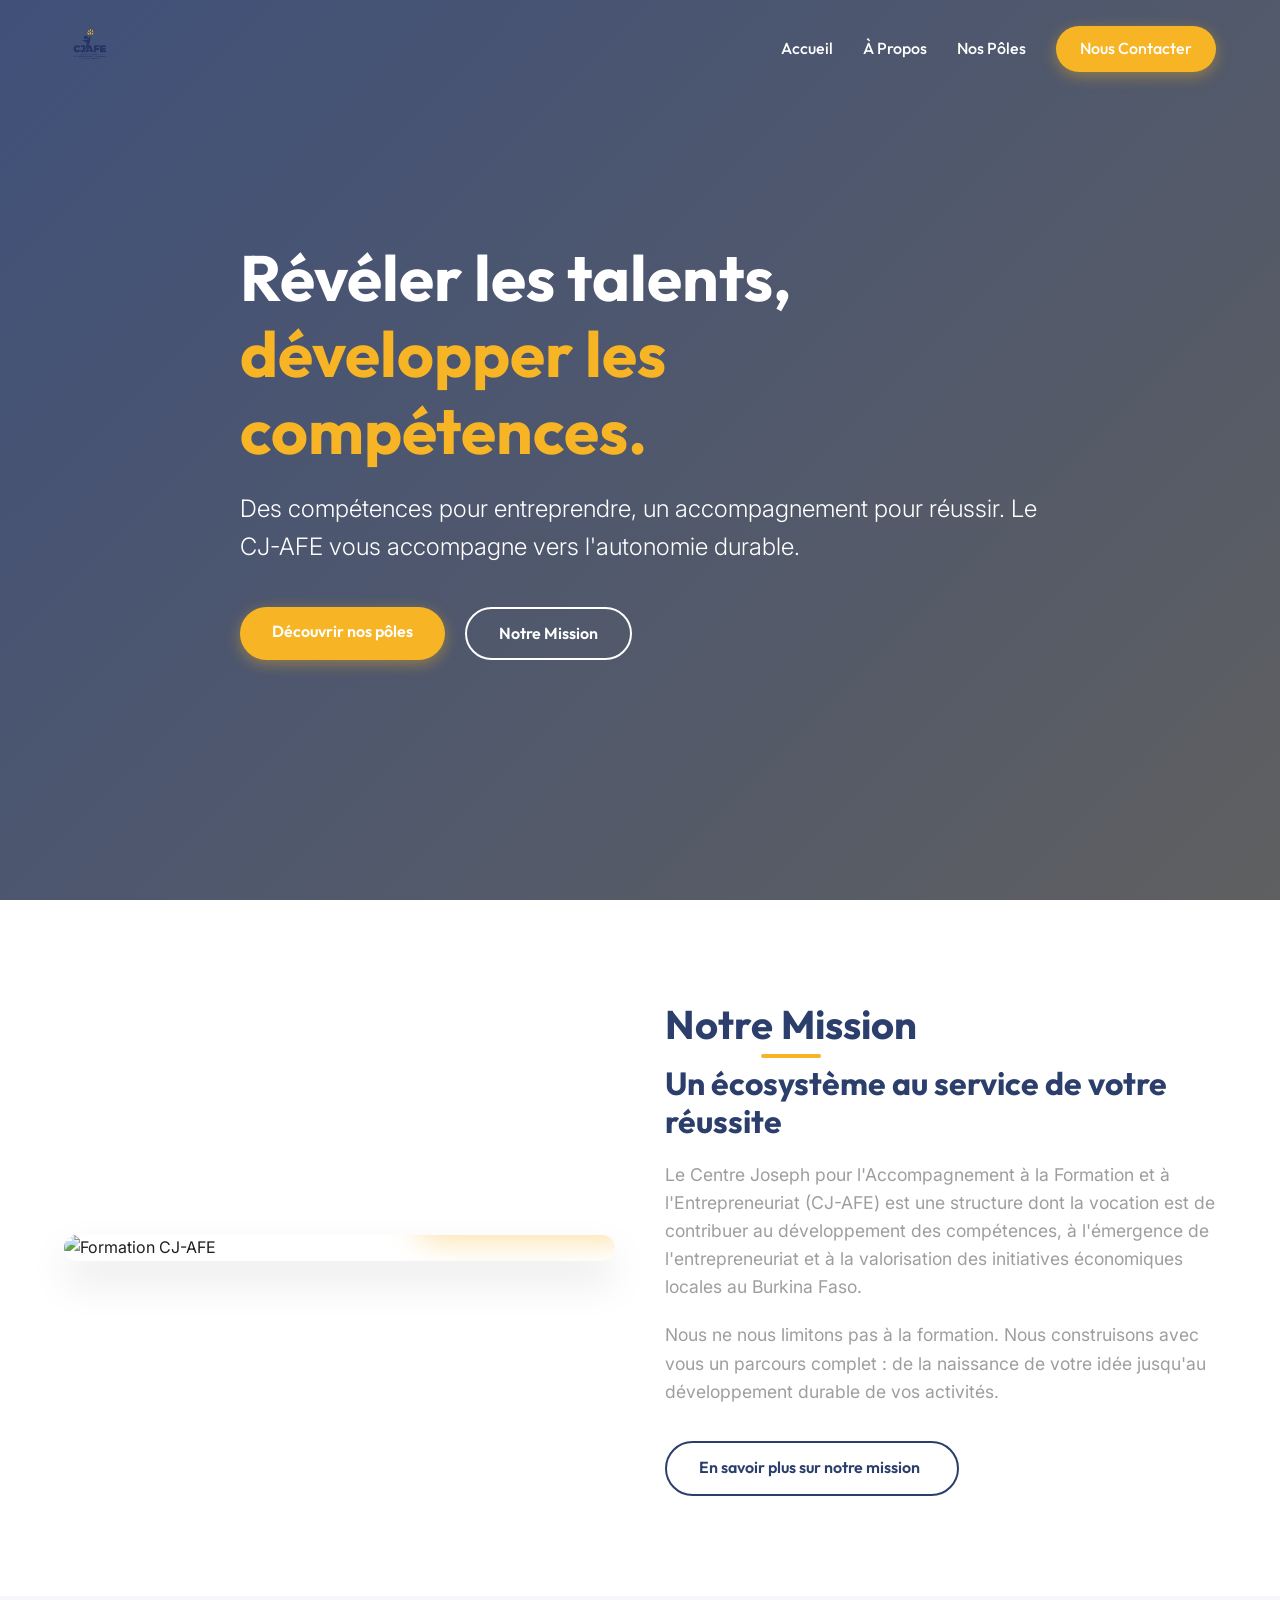
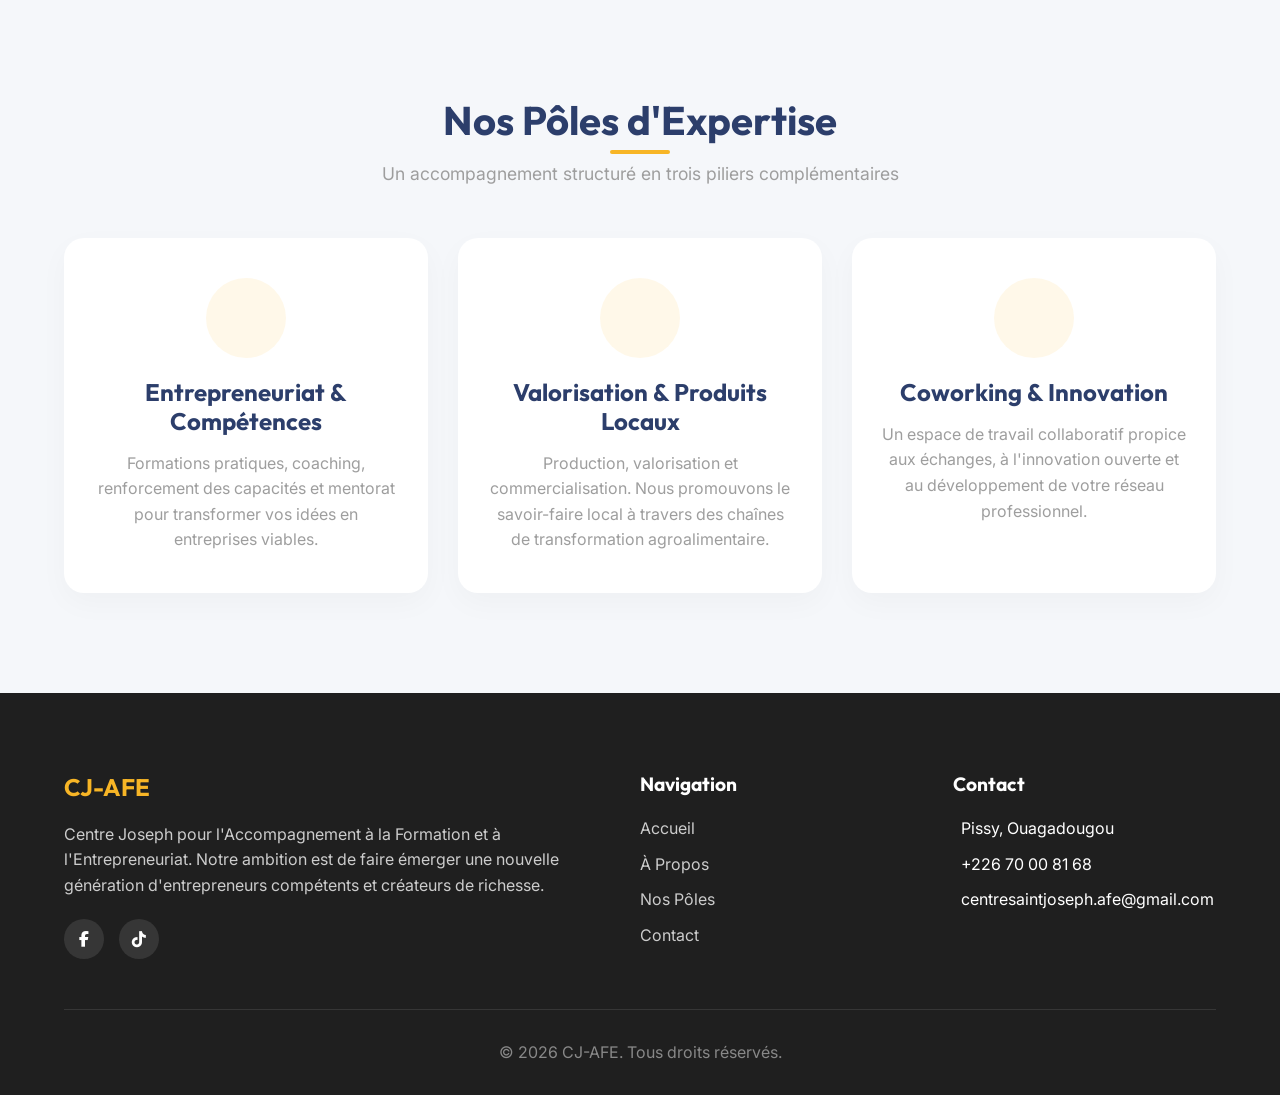
==== index.html @ 6108b43e "Initial commit: CJ-AFE website" ====
<!DOCTYPE html>
<html lang="fr">
<head>
    <meta charset="UTF-8">
    <meta name="viewport" content="width=device-width, initial-scale=1.0">
    <title>CJ-AFE | Des compétences pour entreprendre</title>
    
    <!-- SEO Meta Tags -->
    <meta name="description" content="Centre Joseph pour l'Accompagnement à la Formation et à l'Entrepreneuriat. Révéler les talents, développer les compétences et accompagner vers l'autonomie durable au Burkina Faso.">
    
    <!-- Google Fonts -->
    <link rel="preconnect" href="https://fonts.googleapis.com">
    <link rel="preconnect" href="https://fonts.gstatic.com" crossorigin>
    <link href="https://fonts.googleapis.com/css2?family=Inter:wght@300;400;500;600&family=Outfit:wght@400;600;700;800&display=swap" rel="stylesheet">
    
    <!-- Icons (Lucide & FontAwesome) -->
    <script src="https://unpkg.com/lucide@latest"></script>
    <link rel="stylesheet" href="https://cdnjs.cloudflare.com/ajax/libs/font-awesome/6.4.0/css/all.min.css">
    
    <!-- Custom CSS -->
    <link rel="stylesheet" href="styles.css">
</head>
<body>

    <!-- Navigation -->
    <nav class="navbar" id="navbar">
        <a href="#" class="logo-link">
            <img src="assets/img/Logo.png" alt="CJ-AFE Logo" class="logo">
        </a>
        <div class="nav-links">
            <a href="index.html">Accueil</a>
            <a href="a-propos.html">À Propos</a>
            <a href="index.html#poles">Nos Pôles</a>
            <a href="contact.html" class="btn btn-primary" style="color: white; padding: 10px 24px; border-radius: 50px;">Nous Contacter</a>
        </div>
    </nav>

    <!-- Hero Section -->
    <!-- Utilisation de la photo 6.png du dossier Photos pour le fond -->
    <section id="accueil" class="hero" style="background-image: url('assets/img/6.png');">
        <div class="container">
            <div class="hero-content">
                <h1 class="hero-title">Révéler les talents,<br> <span>développer les compétences.</span></h1>
                <p class="hero-subtitle">Des compétences pour entreprendre, un accompagnement pour réussir. Le CJ-AFE vous accompagne vers l'autonomie durable.</p>
                <div class="hero-actions">
                    <a href="index.html#poles" class="btn btn-primary">Découvrir nos pôles</a>
                    <a href="a-propos.html" class="btn btn-outline">Notre Mission</a>
                </div>
            </div>
        </div>
    </section>

    <!-- About Section -->
    <section id="a-propos" class="about">
        <div class="container">
            <div class="about-grid">
                <div class="about-image reveal">
                    <img src="assets/img/10.png" alt="Formation CJ-AFE">
                    <div class="about-badge">
                        Formation & Impact
                    </div>
                </div>
                <div class="about-content reveal">
                    <h2 class="section-title">Notre Mission</h2>
                    <h3>Un écosystème au service de votre réussite</h3>
                    <p>Le Centre Joseph pour l'Accompagnement à la Formation et à l'Entrepreneuriat (CJ-AFE) est une structure dont la vocation est de contribuer au développement des compétences, à l'émergence de l'entrepreneuriat et à la valorisation des initiatives économiques locales au Burkina Faso.</p>
                    <p>Nous ne nous limitons pas à la formation. Nous construisons avec vous un parcours complet : de la naissance de votre idée jusqu'au développement durable de vos activités.</p>
                    <a href="a-propos.html" class="btn btn-outline" style="color: var(--color-primary); border-color: var(--color-primary); margin-top: 15px;">En savoir plus sur notre mission <i data-lucide="arrow-right" style="width: 18px; vertical-align: middle; margin-left: 5px;"></i></a>
                </div>
            </div>
        </div>
    </section>

    <!-- Poles Section -->
    <section id="poles" class="poles">
        <div class="container">
            <div class="text-center reveal">
                <h2 class="section-title">Nos Pôles d'Expertise</h2>
                <p class="section-subtitle">Un accompagnement structuré en trois piliers complémentaires</p>
            </div>
            
            <div class="poles-grid">
                <!-- Pôle 1 -->
                <a href="pole-entrepreneuriat.html" class="pole-card reveal" style="display: block;">
                    <div class="pole-icon">
                        <i data-lucide="graduation-cap"></i>
                    </div>
                    <h3 class="pole-title">Entrepreneuriat & Compétences</h3>
                    <p class="pole-desc">Formations pratiques, coaching, renforcement des capacités et mentorat pour transformer vos idées en entreprises viables.</p>
                </a>
                
                <!-- Pôle 2 -->
                <a href="pole-produits.html" class="pole-card reveal" style="display: block;">
                    <div class="pole-icon">
                        <i data-lucide="sprout"></i>
                    </div>
                    <h3 class="pole-title">Valorisation & Produits Locaux</h3>
                    <p class="pole-desc">Production, valorisation et commercialisation. Nous promouvons le savoir-faire local à travers des chaînes de transformation agroalimentaire.</p>
                </a>
                
                <!-- Pôle 3 -->
                <a href="pole-coworking.html" class="pole-card reveal" style="display: block;">
                    <div class="pole-icon">
                        <i data-lucide="users"></i>
                    </div>
                    <h3 class="pole-title">Coworking & Innovation</h3>
                    <p class="pole-desc">Un espace de travail collaboratif propice aux échanges, à l'innovation ouverte et au développement de votre réseau professionnel.</p>
                </a>
            </div>
        </div>
    </section>

    <!-- Footer -->
    <footer id="contact">
        <div class="container">
            <div class="footer-grid">
                <div class="footer-about reveal">
                    <h4>CJ-AFE</h4>
                    <p>Centre Joseph pour l'Accompagnement à la Formation et à l'Entrepreneuriat. Notre ambition est de faire émerger une nouvelle génération d'entrepreneurs compétents et créateurs de richesse.</p>
                    <div class="social-links">
                        <a href="https://web.facebook.com/profile.php?id=61575825964367" target="_blank" class="social-icon" title="Facebook"><i class="fab fa-facebook-f"></i></a>
                        <a href="https://www.tiktok.com/@centre.joseph.afe" target="_blank" class="social-icon" title="TikTok"><i class="fab fa-tiktok"></i></a>
                    </div>
                </div>
                
                <div class="footer-links reveal">
                    <h4>Navigation</h4>
                    <ul>
                        <li><a href="index.html">Accueil</a></li>
                        <li><a href="a-propos.html">À Propos</a></li>
                        <li><a href="index.html#poles">Nos Pôles</a></li>
                        <li><a href="contact.html">Contact</a></li>
                    </ul>
                </div>
                
                <div class="footer-links reveal">
                    <h4>Contact</h4>
                    <ul>
                        <li><i data-lucide="map-pin" style="width: 16px; margin-right: 8px;"></i> Pissy, Ouagadougou</li>
                        <li><i data-lucide="phone" style="width: 16px; margin-right: 8px;"></i> +226 70 00 81 68</li>
                        <li><i data-lucide="mail" style="width: 16px; margin-right: 8px;"></i> centresaintjoseph.afe@gmail.com</li>
                    </ul>
                </div>
            </div>
            
            <div class="footer-bottom">
                <p>&copy; 2026 CJ-AFE. Tous droits réservés.</p>
            </div>
        </div>
    </footer>

    <!-- Custom JS -->
    <script src="script.js"></script>
    <!-- Initialize Lucide Icons -->
    <script>
        lucide.createIcons();
    </script>
</body>
</html>
---- styles.css ----
:root {
  /* Colors */
  --color-primary: #2C3E6B;
  --color-primary-light: #3e5590;
  --color-primary-dark: #1e2a4a;
  --color-secondary: #F7B526;
  --color-secondary-light: #f9c555;
  --color-dark: #1F1F1F;
  --color-grey: #9E9E9E;
  --color-light: #f5f7fa;
  --color-white: #ffffff;
  
  /* Glassmorphism */
  --glass-bg: rgba(255, 255, 255, 0.1);
  --glass-border: rgba(255, 255, 255, 0.2);
  --glass-blur: blur(12px);
  
  /* Typography */
  --font-heading: 'Outfit', sans-serif;
  --font-body: 'Inter', sans-serif;
  
  /* Spacing */
  --section-padding: 100px 5%;
}

* {
  margin: 0;
  padding: 0;
  box-sizing: border-box;
}

html {
  scroll-behavior: smooth;
}

body {
  font-family: var(--font-body);
  color: var(--color-dark);
  background-color: var(--color-light);
  line-height: 1.6;
  overflow-x: hidden;
}

h1, h2, h3, h4, h5, h6 {
  font-family: var(--font-heading);
  font-weight: 700;
  line-height: 1.2;
}

a {
  text-decoration: none;
  color: inherit;
  transition: all 0.3s ease;
}

/* Utilities */
.container {
  max-width: 1200px;
  margin: 0 auto;
}

.text-center { text-align: center; }

.section-title {
  font-size: 2.5rem;
  color: var(--color-primary);
  margin-bottom: 1rem;
  position: relative;
  display: inline-block;
}

.section-title::after {
  content: '';
  position: absolute;
  width: 60px;
  height: 4px;
  background-color: var(--color-secondary);
  bottom: -10px;
  left: 50%;
  transform: translateX(-50%);
  border-radius: 2px;
}

.section-subtitle {
  color: var(--color-grey);
  font-size: 1.1rem;
  margin-bottom: 3rem;
}

/* Buttons */
.btn {
  display: inline-block;
  padding: 12px 32px;
  border-radius: 50px;
  font-family: var(--font-heading);
  font-weight: 600;
  font-size: 1rem;
  cursor: pointer;
  transition: all 0.3s ease;
  border: none;
  outline: none;
}

.btn-primary {
  background-color: var(--color-secondary);
  color: var(--color-white);
  box-shadow: 0 4px 15px rgba(247, 181, 38, 0.4);
}

.btn-primary:hover {
  background-color: var(--color-secondary-light);
  transform: translateY(-2px);
  box-shadow: 0 6px 20px rgba(247, 181, 38, 0.6);
}

.btn-outline {
  background-color: transparent;
  border: 2px solid var(--color-white);
  color: var(--color-white);
}

.btn-outline:hover {
  background-color: var(--color-white);
  color: var(--color-primary);
}

/* Navigation */
.navbar {
  position: fixed;
  top: 0;
  left: 0;
  width: 100%;
  padding: 20px 5%;
  display: flex;
  justify-content: space-between;
  align-items: center;
  z-index: 1000;
  transition: all 0.3s ease;
}

.navbar.scrolled {
  background: rgba(255, 255, 255, 0.95);
  backdrop-filter: var(--glass-blur);
  padding: 15px 5%;
  box-shadow: 0 4px 20px rgba(0, 0, 0, 0.05);
}

.navbar.scrolled .nav-links a {
  color: var(--color-primary);
}

.navbar.scrolled .logo {
  filter: brightness(0.2) sepia(1) hue-rotate(180deg) saturate(5); /* Approximate color to primary */
}

.logo {
  height: 50px;
  transition: all 0.3s ease;
}

.nav-links {
  display: flex;
  gap: 30px;
  align-items: center;
}

.nav-links a {
  font-family: var(--font-heading);
  font-weight: 500;
  color: var(--color-white);
  position: relative;
}

.nav-links a::after {
  content: '';
  position: absolute;
  width: 0;
  height: 2px;
  background-color: var(--color-secondary);
  bottom: -5px;
  left: 0;
  transition: width 0.3s ease;
}

.nav-links a:hover::after {
  width: 100%;
}

/* Hero Section */
.hero {
  height: 100vh;
  min-height: 600px;
  display: flex;
  align-items: center;
  position: relative;
  padding: 0 5%;
  background-size: cover;
  background-position: center;
  background-attachment: fixed;
}

/* We will set the background image via inline style or JS */
.hero::before {
  content: '';
  position: absolute;
  top: 0;
  left: 0;
  width: 100%;
  height: 100%;
  background: linear-gradient(135deg, rgba(44, 62, 107, 0.9) 0%, rgba(31, 31, 31, 0.7) 100%);
  z-index: 1;
}

.hero-content {
  position: relative;
  z-index: 2;
  color: var(--color-white);
  max-width: 800px;
}

.hero-title {
  font-size: 4rem;
  margin-bottom: 20px;
  animation: fadeUp 1s ease forwards;
  opacity: 0;
  transform: translateY(30px);
}

.hero-title span {
  color: var(--color-secondary);
}

.hero-subtitle {
  font-size: 1.5rem;
  margin-bottom: 40px;
  font-weight: 300;
  opacity: 0;
  animation: fadeUp 1s ease 0.3s forwards;
  transform: translateY(30px);
}

.hero-actions {
  opacity: 0;
  animation: fadeUp 1s ease 0.6s forwards;
  transform: translateY(30px);
  display: flex;
  gap: 20px;
}

/* About Section */
.about {
  padding: var(--section-padding);
  background-color: var(--color-white);
}

.about-grid {
  display: grid;
  grid-template-columns: 1fr 1fr;
  gap: 50px;
  align-items: center;
}

.about-content h3 {
  font-size: 2rem;
  color: var(--color-primary);
  margin-bottom: 20px;
}

.about-content p {
  color: var(--color-grey);
  margin-bottom: 20px;
  font-size: 1.1rem;
}

.about-image {
  position: relative;
  border-radius: 20px;
  overflow: hidden;
  box-shadow: 0 20px 40px rgba(0,0,0,0.1);
}

.about-image img {
  width: 100%;
  height: auto;
  display: block;
  transition: transform 0.5s ease;
}

.about-image:hover img {
  transform: scale(1.05);
}

.about-badge {
  position: absolute;
  bottom: 30px;
  right: -20px;
  background: var(--color-secondary);
  color: var(--color-white);
  padding: 20px;
  border-radius: 15px;
  font-family: var(--font-heading);
  font-weight: bold;
  font-size: 1.2rem;
  box-shadow: 0 10px 30px rgba(247, 181, 38, 0.4);
}

/* Poles Section */
.poles {
  padding: var(--section-padding);
  background-color: var(--color-light);
}

.poles-grid {
  display: grid;
  grid-template-columns: repeat(auto-fit, minmax(300px, 1fr));
  gap: 30px;
  margin-top: 50px;
}

.pole-card {
  background: var(--color-white);
  border-radius: 20px;
  padding: 40px 30px;
  text-align: center;
  transition: all 0.4s ease;
  position: relative;
  overflow: hidden;
  z-index: 1;
  box-shadow: 0 10px 30px rgba(0,0,0,0.03);
}

.pole-card::before {
  content: '';
  position: absolute;
  top: 0;
  left: 0;
  width: 100%;
  height: 100%;
  background: linear-gradient(135deg, var(--color-primary), var(--color-primary-dark));
  z-index: -1;
  opacity: 0;
  transition: opacity 0.4s ease;
}

.pole-card:hover {
  transform: translateY(-10px);
  box-shadow: 0 20px 40px rgba(44, 62, 107, 0.2);
}

.pole-card:hover::before {
  opacity: 1;
}

.pole-card:hover .pole-title,
.pole-card:hover .pole-desc {
  color: var(--color-white);
}

.pole-icon {
  width: 80px;
  height: 80px;
  background: rgba(247, 181, 38, 0.1);
  color: var(--color-secondary);
  border-radius: 50%;
  display: flex;
  align-items: center;
  justify-content: center;
  font-size: 2rem;
  margin: 0 auto 20px;
  transition: all 0.4s ease;
}

.pole-card:hover .pole-icon {
  background: var(--color-secondary);
  color: var(--color-white);
  transform: scale(1.1);
}

.pole-title {
  font-size: 1.5rem;
  color: var(--color-primary);
  margin-bottom: 15px;
  transition: color 0.4s ease;
}

.pole-desc {
  color: var(--color-grey);
  transition: color 0.4s ease;
}

/* Footer */
footer {
  background-color: var(--color-dark);
  color: var(--color-white);
  padding: 80px 5% 30px;
}

.footer-grid {
  display: grid;
  grid-template-columns: 2fr 1fr 1fr;
  gap: 50px;
  margin-bottom: 50px;
}

.footer-about h4 {
  font-family: var(--font-heading);
  font-size: 1.5rem;
  color: var(--color-secondary);
  margin-bottom: 20px;
}

.footer-about p {
  color: #ccc;
  margin-bottom: 20px;
}

.social-links {
  display: flex;
  gap: 15px;
}

.social-icon {
  width: 40px;
  height: 40px;
  border-radius: 50%;
  background: rgba(255,255,255,0.1);
  display: flex;
  align-items: center;
  justify-content: center;
  transition: all 0.3s ease;
}

.social-icon:hover {
  background: var(--color-secondary);
  transform: translateY(-3px);
}

.footer-links h4 {
  font-family: var(--font-heading);
  font-size: 1.2rem;
  margin-bottom: 20px;
}

.footer-links ul {
  list-style: none;
}

.footer-links li {
  margin-bottom: 10px;
}

.footer-links a {
  color: #ccc;
  transition: color 0.3s ease;
}

.footer-links a:hover {
  color: var(--color-secondary);
  padding-left: 5px;
}

.footer-bottom {
  text-align: center;
  padding-top: 30px;
  border-top: 1px solid rgba(255,255,255,0.1);
  color: #888;
}

/* Animations */
@keyframes fadeUp {
  to {
    opacity: 1;
    transform: translateY(0);
  }
}

.reveal {
  opacity: 0;
  transform: translateY(40px);
  transition: all 0.8s ease;
}

.reveal.active {
  opacity: 1;
  transform: translateY(0);
}

/* Page Headers (Inner Pages) */
.page-header {
  padding: 150px 5% 80px;
  background-color: var(--color-primary);
  color: var(--color-white);
  text-align: center;
  position: relative;
  overflow: hidden;
}

.page-header::before {
  content: '';
  position: absolute;
  top: 0; left: 0; width: 100%; height: 100%;
  background: linear-gradient(135deg, rgba(44, 62, 107, 0.95), rgba(31, 31, 31, 0.9));
  z-index: 1;
}

.page-header > * {
  position: relative;
  z-index: 2;
}

.page-title {
  font-size: 3.5rem;
  margin-bottom: 20px;
  animation: fadeUp 0.8s ease forwards;
}

.page-subtitle {
  font-size: 1.2rem;
  color: rgba(255,255,255,0.8);
  max-width: 700px;
  margin: 0 auto;
  animation: fadeUp 0.8s ease 0.2s forwards;
  opacity: 0;
}

/* Inner Page Content Sections */
.content-section {
  padding: 80px 5%;
  background: var(--color-white);
}

.content-block {
  margin-bottom: 40px;
}

.content-block h3 {
  font-size: 1.8rem;
  color: var(--color-primary);
  margin-bottom: 15px;
}

.content-block p, .content-block ul {
  font-size: 1.1rem;
  color: var(--color-grey);
  margin-bottom: 20px;
}

.content-block ul {
  padding-left: 20px;
}

.content-block li {
  margin-bottom: 10px;
}

/* Responsive */
@media (max-width: 992px) {
  .about-grid {
    grid-template-columns: 1fr;
  }
  .hero-title {
    font-size: 3rem;
  }
}

@media (max-width: 768px) {
  .nav-links {
    display: none; /* Mobile menu needed */
  }
  .hero-title {
    font-size: 2.5rem;
  }
  .footer-grid {
    grid-template-columns: 1fr;
  }
}
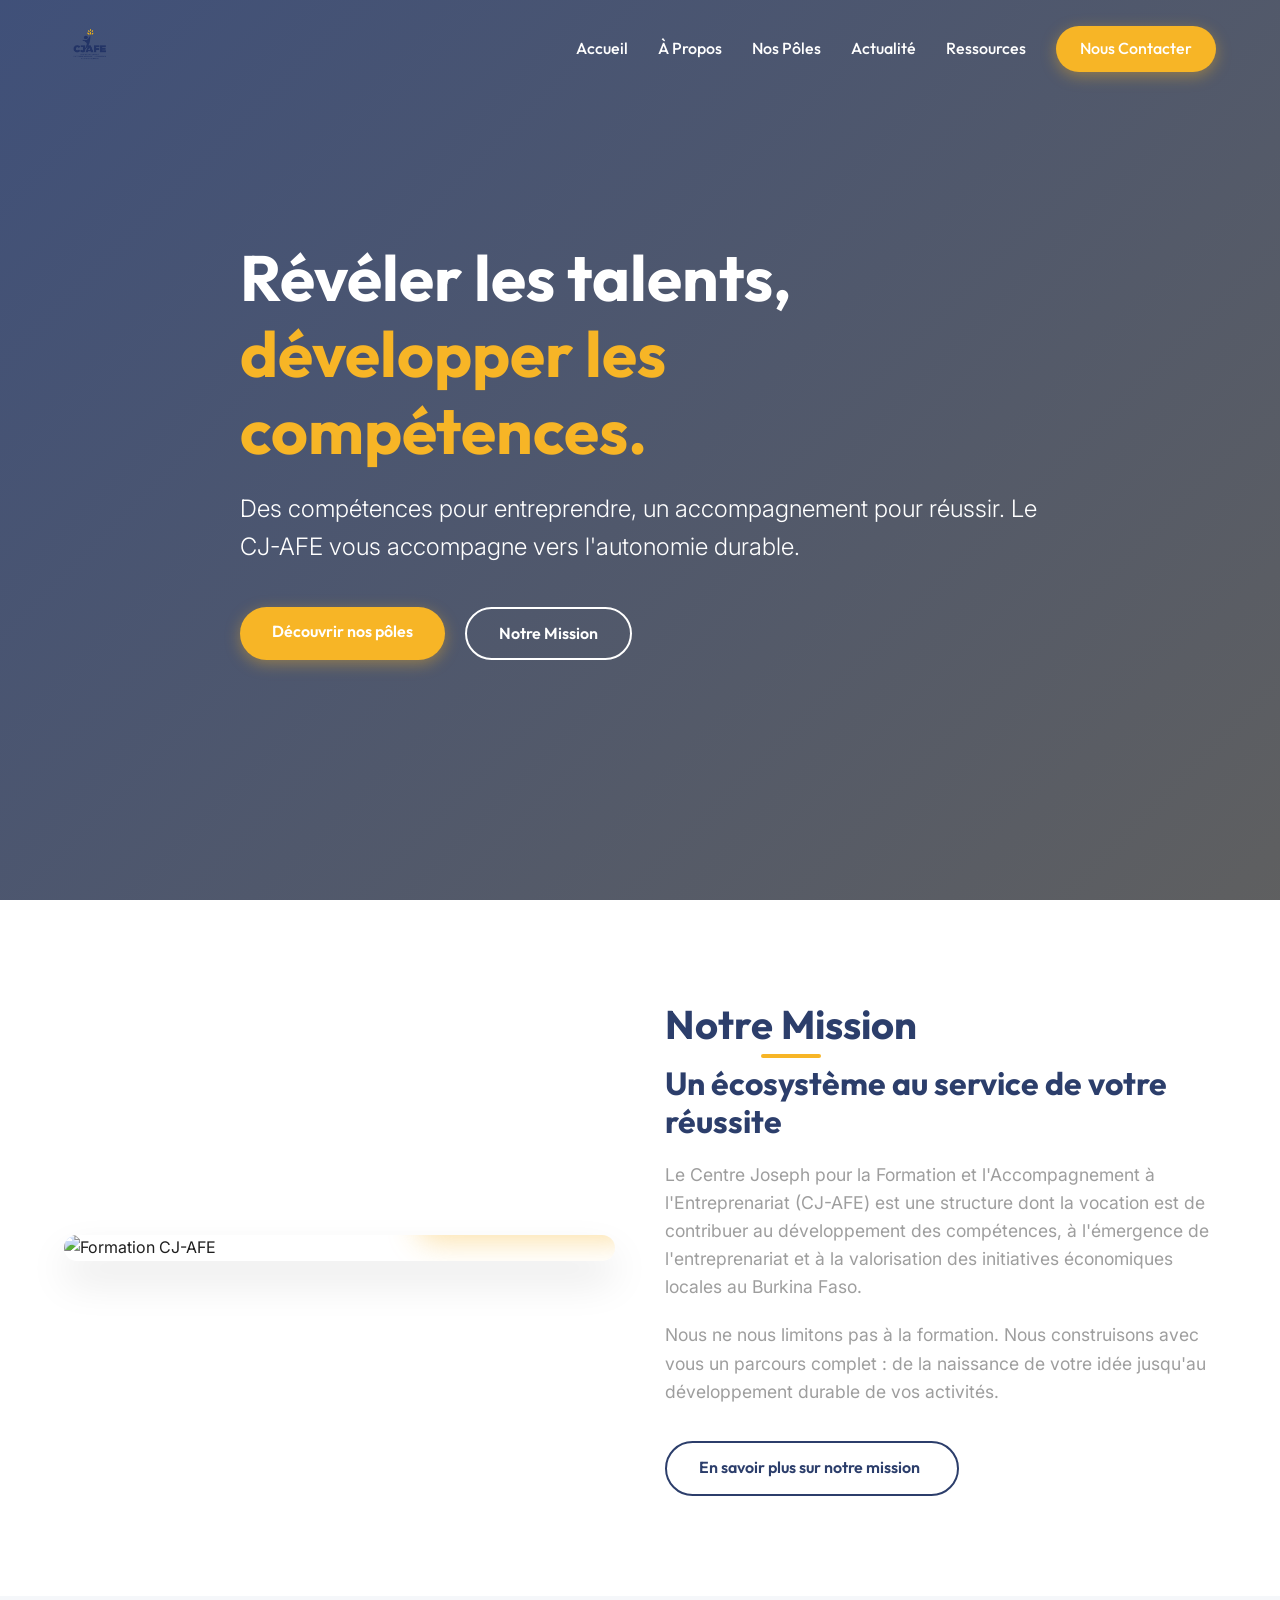
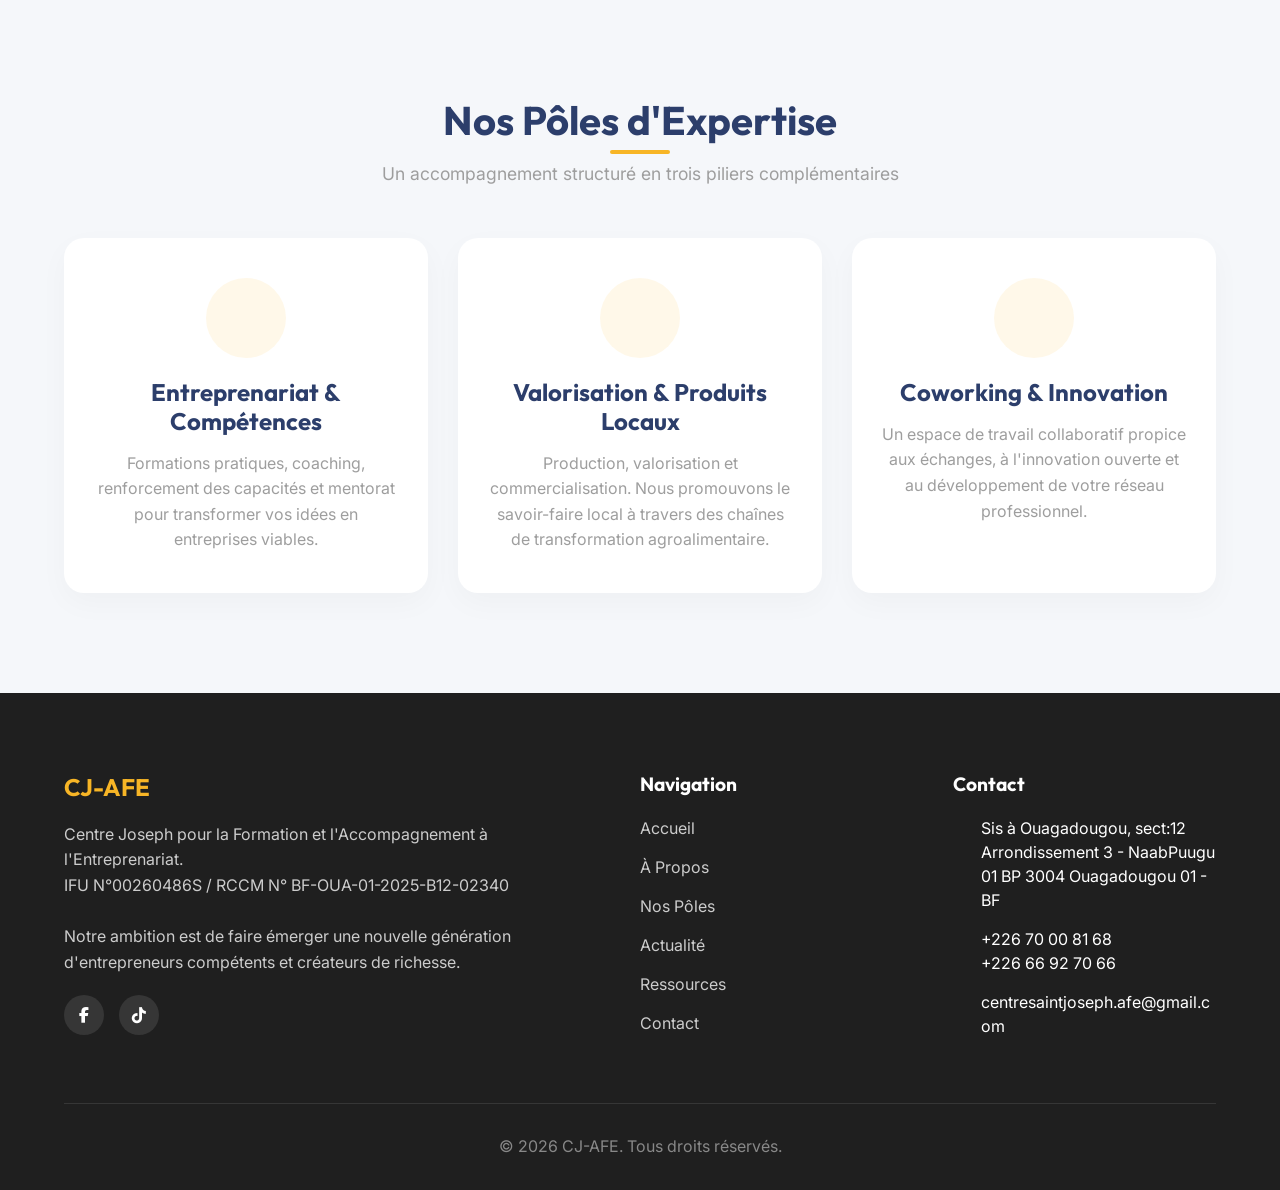
==== commit 3b4869f3: "Mise à jour orthographe, layout contact, nouvelles pages et footer" ====
--- a/index.html
+++ b/index.html
@@ -6,7 +6,7 @@
     <title>CJ-AFE | Des compétences pour entreprendre</title>
     
     <!-- SEO Meta Tags -->
-    <meta name="description" content="Centre Joseph pour l'Accompagnement à la Formation et à l'Entrepreneuriat. Révéler les talents, développer les compétences et accompagner vers l'autonomie durable au Burkina Faso.">
+    <meta name="description" content="Centre Joseph pour la Formation et l'Accompagnement à l'Entreprenariat. Révéler les talents, développer les compétences et accompagner vers l'autonomie durable au Burkina Faso.">
     
     <!-- Google Fonts -->
     <link rel="preconnect" href="https://fonts.googleapis.com">
@@ -18,7 +18,7 @@
     <link rel="stylesheet" href="https://cdnjs.cloudflare.com/ajax/libs/font-awesome/6.4.0/css/all.min.css">
     
     <!-- Custom CSS -->
-    <link rel="stylesheet" href="styles.css">
+    <link rel="stylesheet" href="styles.css?v=2">
 </head>
 <body>
 
@@ -27,10 +27,14 @@
         <a href="#" class="logo-link">
             <img src="assets/img/Logo.png" alt="CJ-AFE Logo" class="logo">
         </a>
+        <button class="mobile-menu-btn"><i data-lucide="menu"></i></button>
         <div class="nav-links">
             <a href="index.html">Accueil</a>
             <a href="a-propos.html">À Propos</a>
             <a href="index.html#poles">Nos Pôles</a>
+            
+            <a href="actualites.html">Actualité</a>
+            <a href="ressources.html">Ressources</a>
             <a href="contact.html" class="btn btn-primary" style="color: white; padding: 10px 24px; border-radius: 50px;">Nous Contacter</a>
         </div>
     </nav>
@@ -63,7 +67,7 @@
                 <div class="about-content reveal">
                     <h2 class="section-title">Notre Mission</h2>
                     <h3>Un écosystème au service de votre réussite</h3>
-                    <p>Le Centre Joseph pour l'Accompagnement à la Formation et à l'Entrepreneuriat (CJ-AFE) est une structure dont la vocation est de contribuer au développement des compétences, à l'émergence de l'entrepreneuriat et à la valorisation des initiatives économiques locales au Burkina Faso.</p>
+                    <p>Le Centre Joseph pour la Formation et l'Accompagnement à l'Entreprenariat (CJ-AFE) est une structure dont la vocation est de contribuer au développement des compétences, à l'émergence de l'entreprenariat et à la valorisation des initiatives économiques locales au Burkina Faso.</p>
                     <p>Nous ne nous limitons pas à la formation. Nous construisons avec vous un parcours complet : de la naissance de votre idée jusqu'au développement durable de vos activités.</p>
                     <a href="a-propos.html" class="btn btn-outline" style="color: var(--color-primary); border-color: var(--color-primary); margin-top: 15px;">En savoir plus sur notre mission <i data-lucide="arrow-right" style="width: 18px; vertical-align: middle; margin-left: 5px;"></i></a>
                 </div>
@@ -81,11 +85,11 @@
             
             <div class="poles-grid">
                 <!-- Pôle 1 -->
-                <a href="pole-entrepreneuriat.html" class="pole-card reveal" style="display: block;">
+                <a href="pole-entreprenariat.html" class="pole-card reveal" style="display: block;">
                     <div class="pole-icon">
                         <i data-lucide="graduation-cap"></i>
                     </div>
-                    <h3 class="pole-title">Entrepreneuriat & Compétences</h3>
+                    <h3 class="pole-title">Entreprenariat & Compétences</h3>
                     <p class="pole-desc">Formations pratiques, coaching, renforcement des capacités et mentorat pour transformer vos idées en entreprises viables.</p>
                 </a>
                 
@@ -116,7 +120,7 @@
             <div class="footer-grid">
                 <div class="footer-about reveal">
                     <h4>CJ-AFE</h4>
-                    <p>Centre Joseph pour l'Accompagnement à la Formation et à l'Entrepreneuriat. Notre ambition est de faire émerger une nouvelle génération d'entrepreneurs compétents et créateurs de richesse.</p>
+                    <p>Centre Joseph pour la Formation et l'Accompagnement à l'Entreprenariat.<br>IFU N°00260486S / RCCM N° BF-OUA-01-2025-B12-02340<br><br>Notre ambition est de faire émerger une nouvelle génération d'entrepreneurs compétents et créateurs de richesse.</p>
                     <div class="social-links">
                         <a href="https://web.facebook.com/profile.php?id=61575825964367" target="_blank" class="social-icon" title="Facebook"><i class="fab fa-facebook-f"></i></a>
                         <a href="https://www.tiktok.com/@centre.joseph.afe" target="_blank" class="social-icon" title="TikTok"><i class="fab fa-tiktok"></i></a>
@@ -129,6 +133,8 @@
                         <li><a href="index.html">Accueil</a></li>
                         <li><a href="a-propos.html">À Propos</a></li>
                         <li><a href="index.html#poles">Nos Pôles</a></li>
+                        <li><a href="actualites.html">Actualité</a></li>
+                        <li><a href="ressources.html">Ressources</a></li>
                         <li><a href="contact.html">Contact</a></li>
                     </ul>
                 </div>
@@ -136,9 +142,9 @@
                 <div class="footer-links reveal">
                     <h4>Contact</h4>
                     <ul>
-                        <li><i data-lucide="map-pin" style="width: 16px; margin-right: 8px;"></i> Pissy, Ouagadougou</li>
-                        <li><i data-lucide="phone" style="width: 16px; margin-right: 8px;"></i> +226 70 00 81 68</li>
-                        <li><i data-lucide="mail" style="width: 16px; margin-right: 8px;"></i> centresaintjoseph.afe@gmail.com</li>
+                        <li><i data-lucide="map-pin" style="width: 16px; margin-right: 12px;"></i> <span>Sis à Ouagadougou, sect:12<br>Arrondissement 3 - NaabPuugu<br>01 BP 3004 Ouagadougou 01 - BF</span></li>
+                        <li><i data-lucide="phone" style="width: 16px; margin-right: 12px;"></i> <span>+226 70 00 81 68<br>+226 66 92 70 66</span></li>
+                        <li><i data-lucide="mail" style="width: 16px; margin-right: 12px;"></i> <span style="word-break: break-word;">centresaintjoseph.afe@gmail.com</span></li>
                     </ul>
                 </div>
             </div>
--- a/styles.css
+++ b/styles.css
@@ -158,6 +158,18 @@
   transition: all 0.3s ease;
 }
 
+.mobile-menu-btn {
+  display: none;
+  cursor: pointer;
+  color: var(--color-white);
+  background: none;
+  border: none;
+  padding: 5px;
+}
+.navbar.scrolled .mobile-menu-btn {
+  color: var(--color-primary);
+}
+
 .nav-links {
   display: flex;
   gap: 30px;
@@ -446,7 +458,15 @@
 }
 
 .footer-links li {
-  margin-bottom: 10px;
+  margin-bottom: 15px;
+  display: flex;
+  align-items: flex-start;
+  line-height: 1.5;
+}
+
+.footer-links li svg, .footer-links li i {
+  flex-shrink: 0;
+  margin-top: 3px;
 }
 
 .footer-links a {
@@ -561,16 +581,70 @@
   .hero-title {
     font-size: 3rem;
   }
+  .page-title {
+    font-size: 2.8rem;
+  }
 }
 
 @media (max-width: 768px) {
+  .mobile-menu-btn {
+    display: block;
+  }
   .nav-links {
-    display: none; /* Mobile menu needed */
+    position: absolute;
+    top: 100%;
+    left: 0;
+    width: 100%;
+    background: var(--color-white);
+    flex-direction: column;
+    padding: 20px 5%;
+    gap: 15px;
+    box-shadow: 0 10px 20px rgba(0,0,0,0.1);
+    transform: translateY(-150%);
+    opacity: 0;
+    pointer-events: none;
+    transition: all 0.4s ease;
+  }
+  .nav-links.active {
+    transform: translateY(0);
+    opacity: 1;
+    pointer-events: auto;
+  }
+  .nav-links a {
+    color: var(--color-primary);
+    width: 100%;
+    text-align: center;
+    padding: 10px 0;
+  }
+  .navbar {
+    background: rgba(255, 255, 255, 0.98);
+  }
+  .navbar .logo {
+    filter: brightness(0.2) sepia(1) hue-rotate(180deg) saturate(5);
+  }
+  .navbar .mobile-menu-btn {
+    color: var(--color-primary);
   }
   .hero-title {
-    font-size: 2.5rem;
+    font-size: 2.2rem;
+  }
+  .hero-subtitle {
+    font-size: 1.1rem;
+  }
+  .hero-actions {
+    flex-direction: column;
+    gap: 10px;
+  }
+  .page-title {
+    font-size: 2rem;
+  }
+  .page-header {
+    padding: 120px 5% 50px;
   }
   .footer-grid {
     grid-template-columns: 1fr;
   }
-}
+  .poles-grid {
+    grid-template-columns: 1fr !important;
+  }
+}
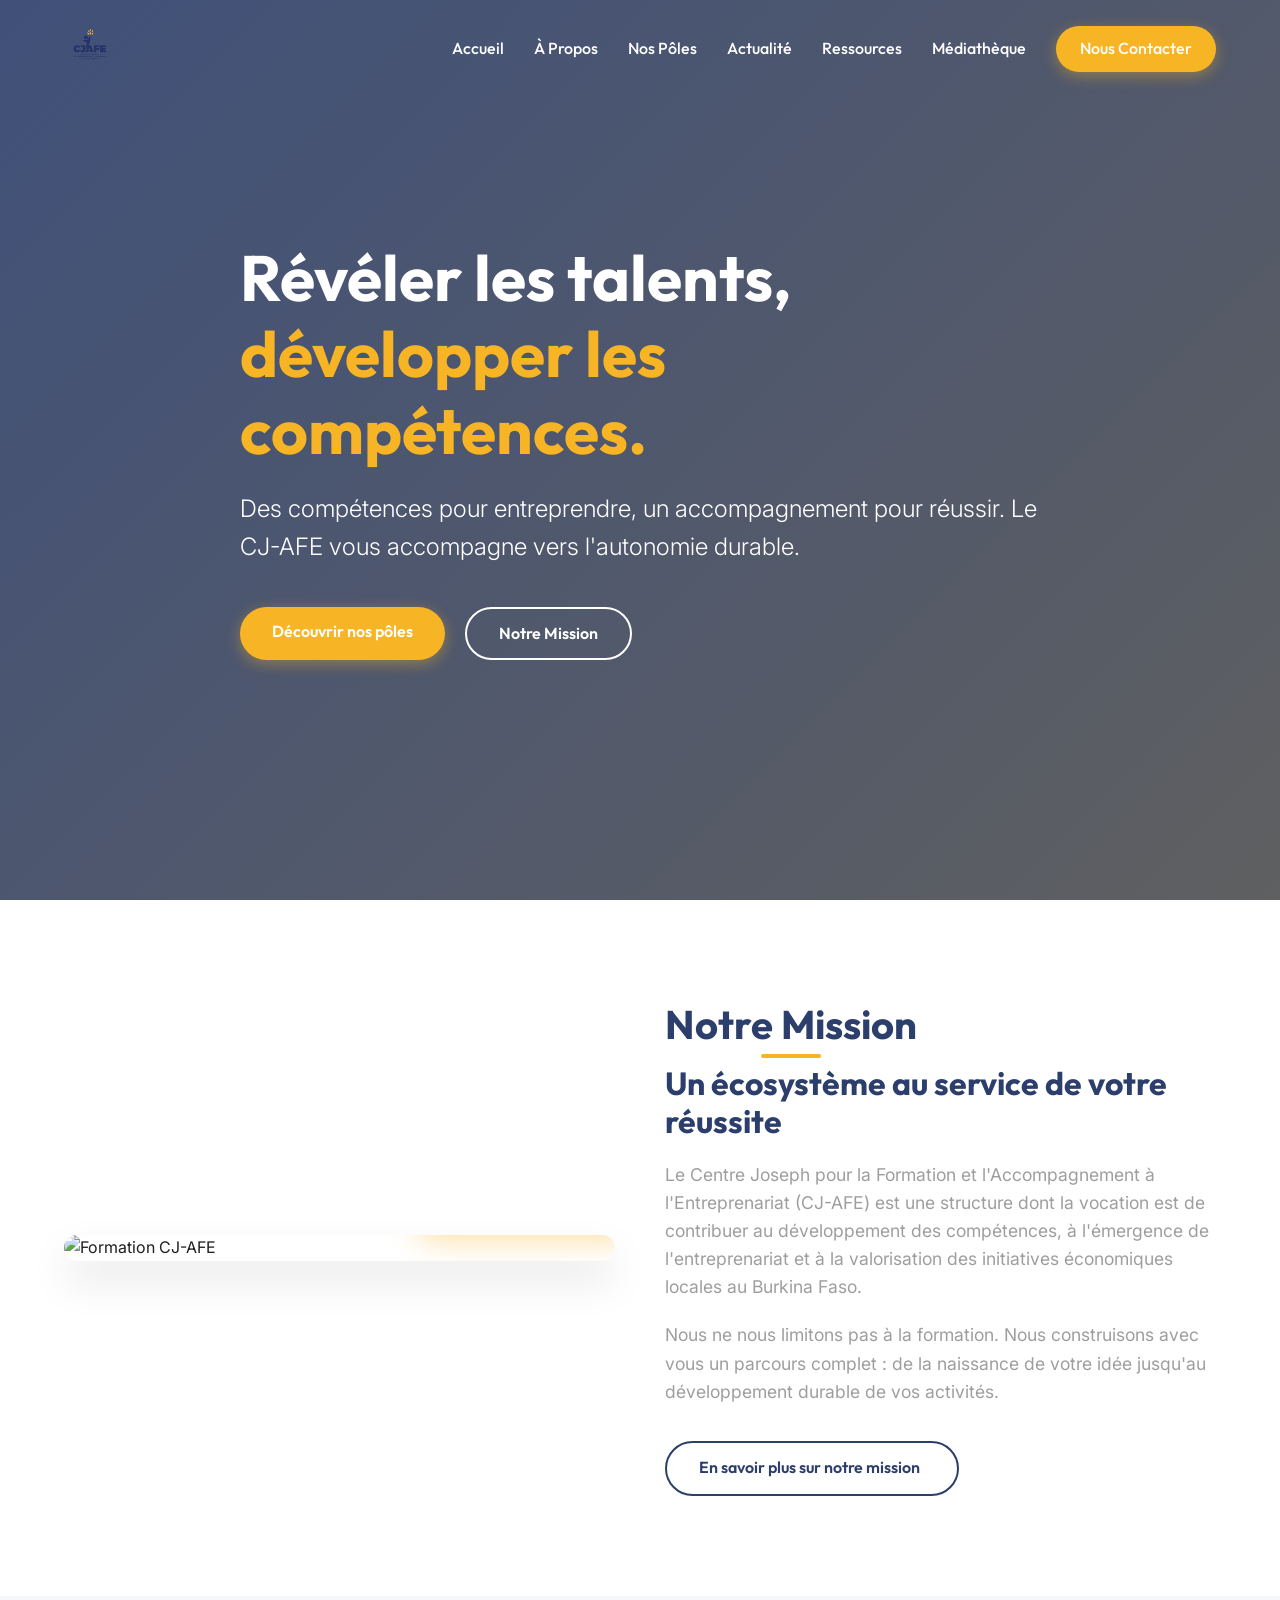
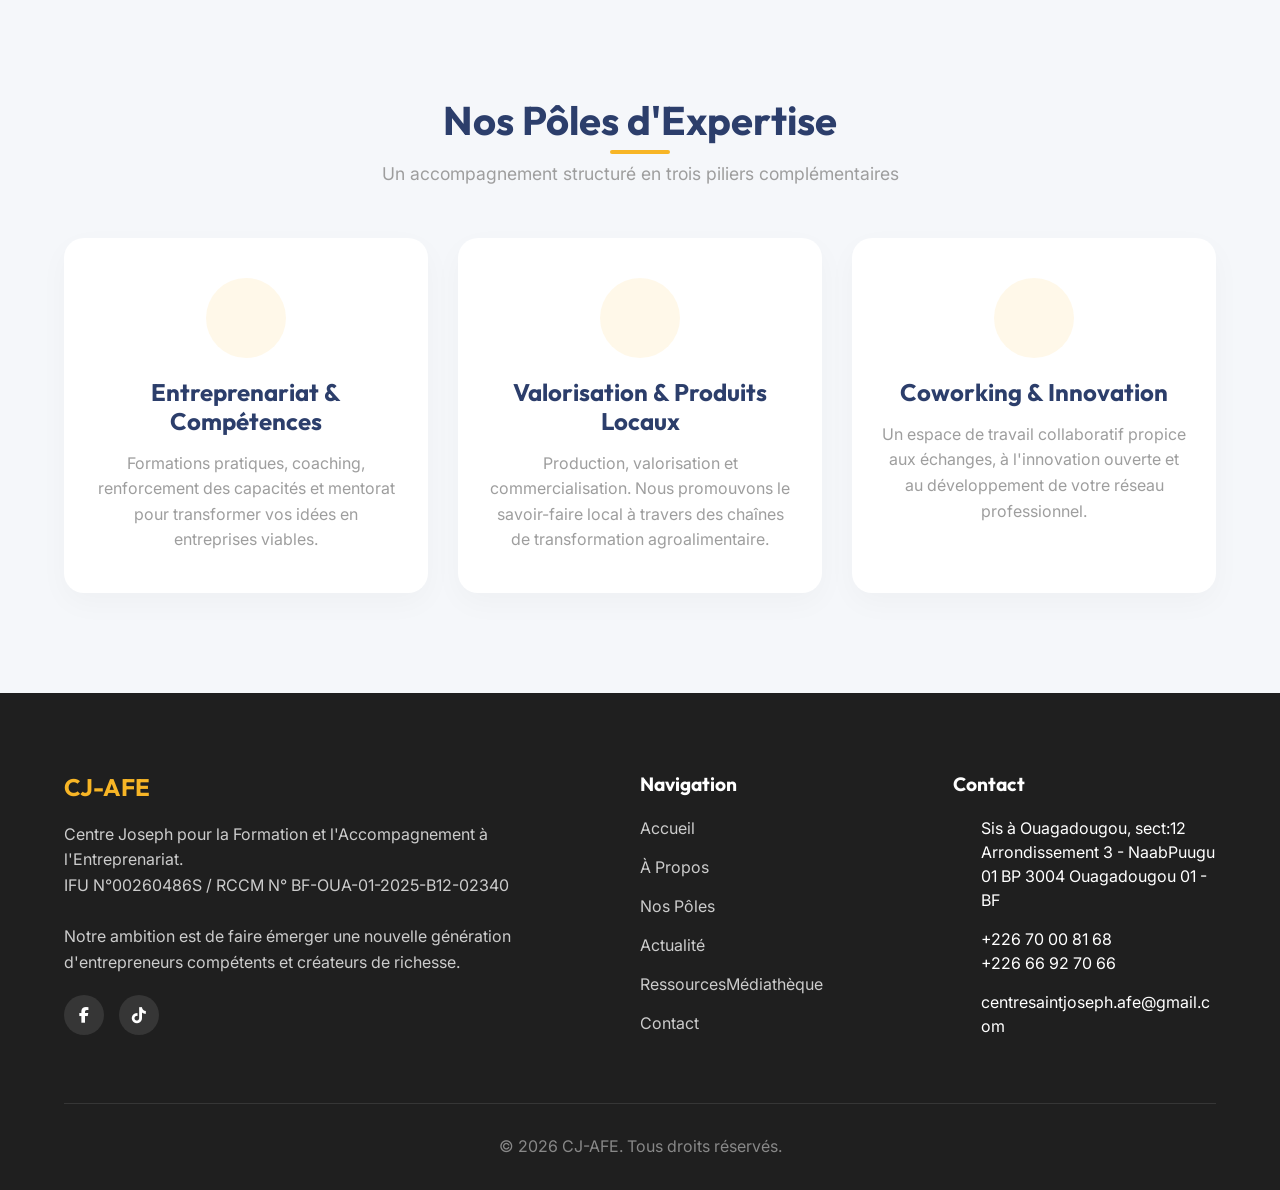
==== commit 624bd634: "Ajout de la page Médiathèque avec les images du Camp Vacances Métier" ====
--- a/index.html
+++ b/index.html
@@ -35,6 +35,7 @@
             
             <a href="actualites.html">Actualité</a>
             <a href="ressources.html">Ressources</a>
+            <a href="mediatheque.html">Médiathèque</a>
             <a href="contact.html" class="btn btn-primary" style="color: white; padding: 10px 24px; border-radius: 50px;">Nous Contacter</a>
         </div>
     </nav>
@@ -134,7 +135,8 @@
                         <li><a href="a-propos.html">À Propos</a></li>
                         <li><a href="index.html#poles">Nos Pôles</a></li>
                         <li><a href="actualites.html">Actualité</a></li>
-                        <li><a href="ressources.html">Ressources</a></li>
+                        <li><a href="ressources.html">Ressources</a>
+            <a href="mediatheque.html">Médiathèque</a></li>
                         <li><a href="contact.html">Contact</a></li>
                     </ul>
                 </div>
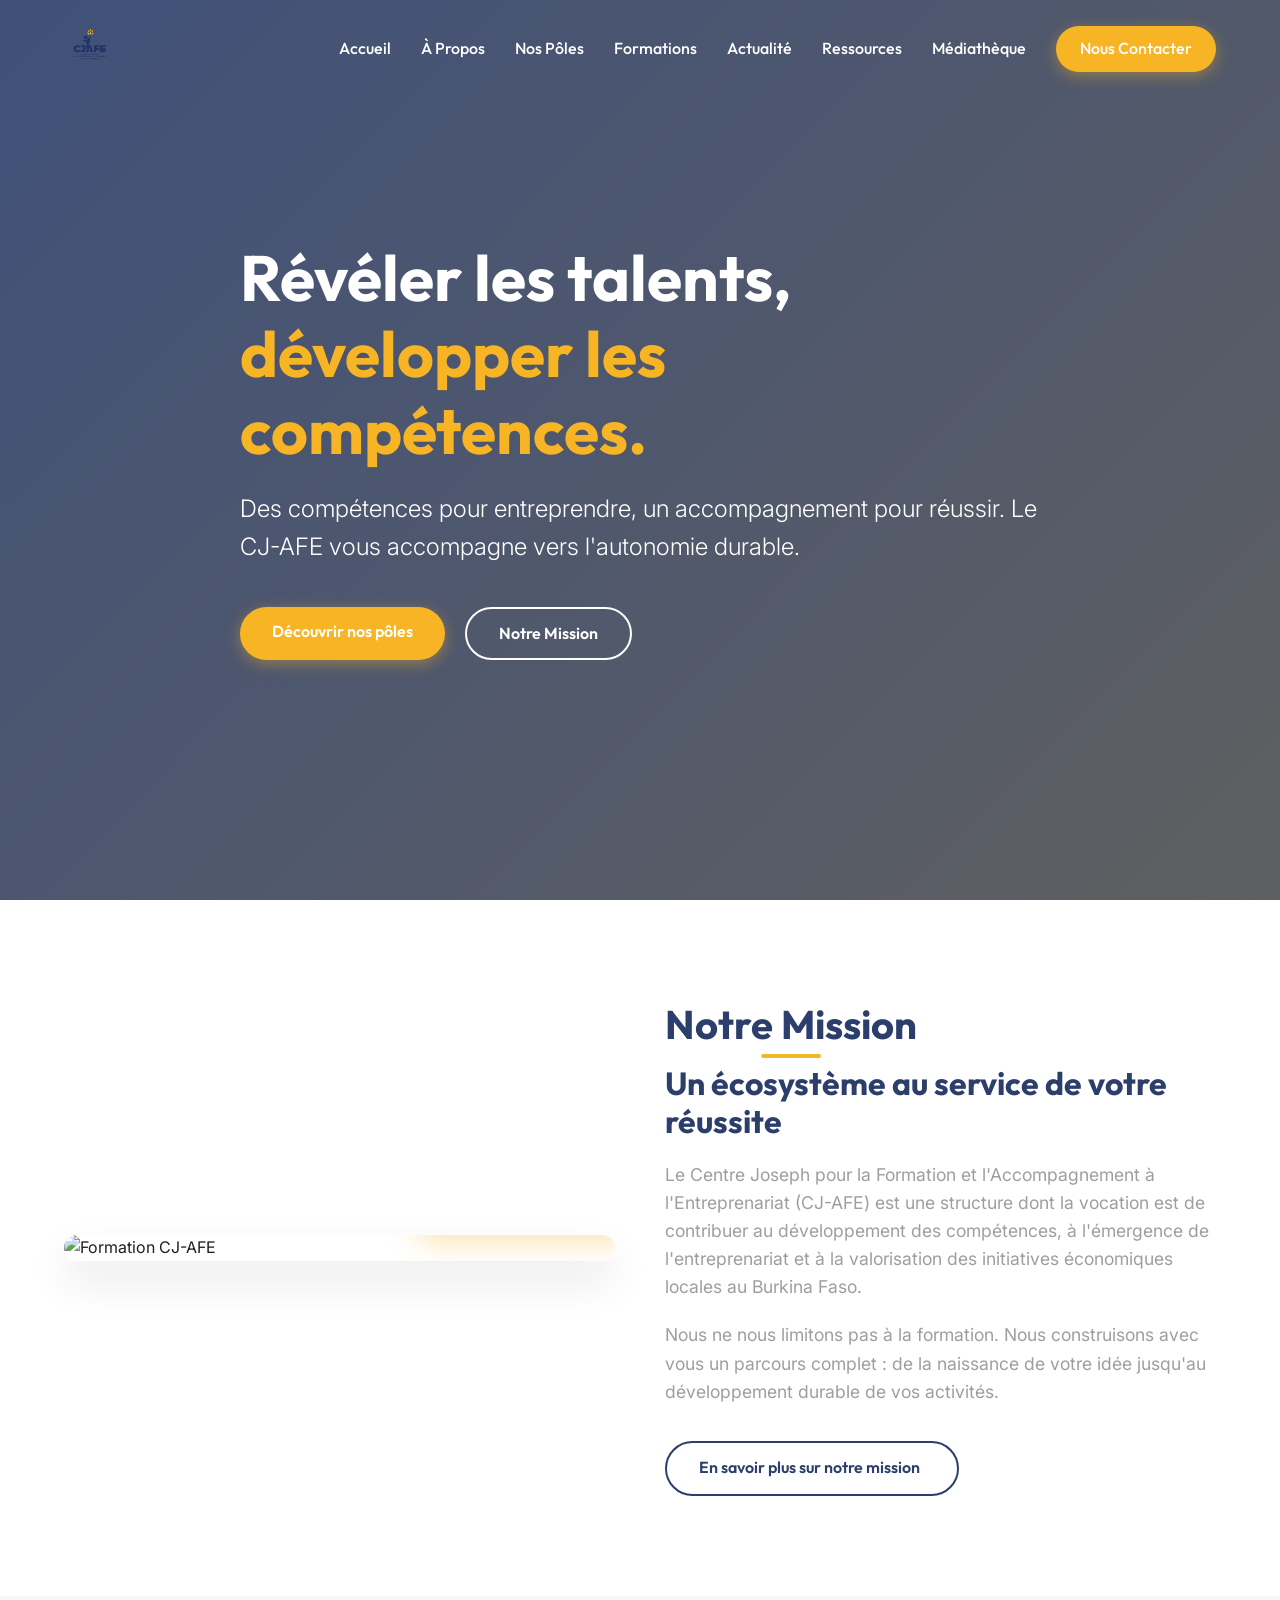
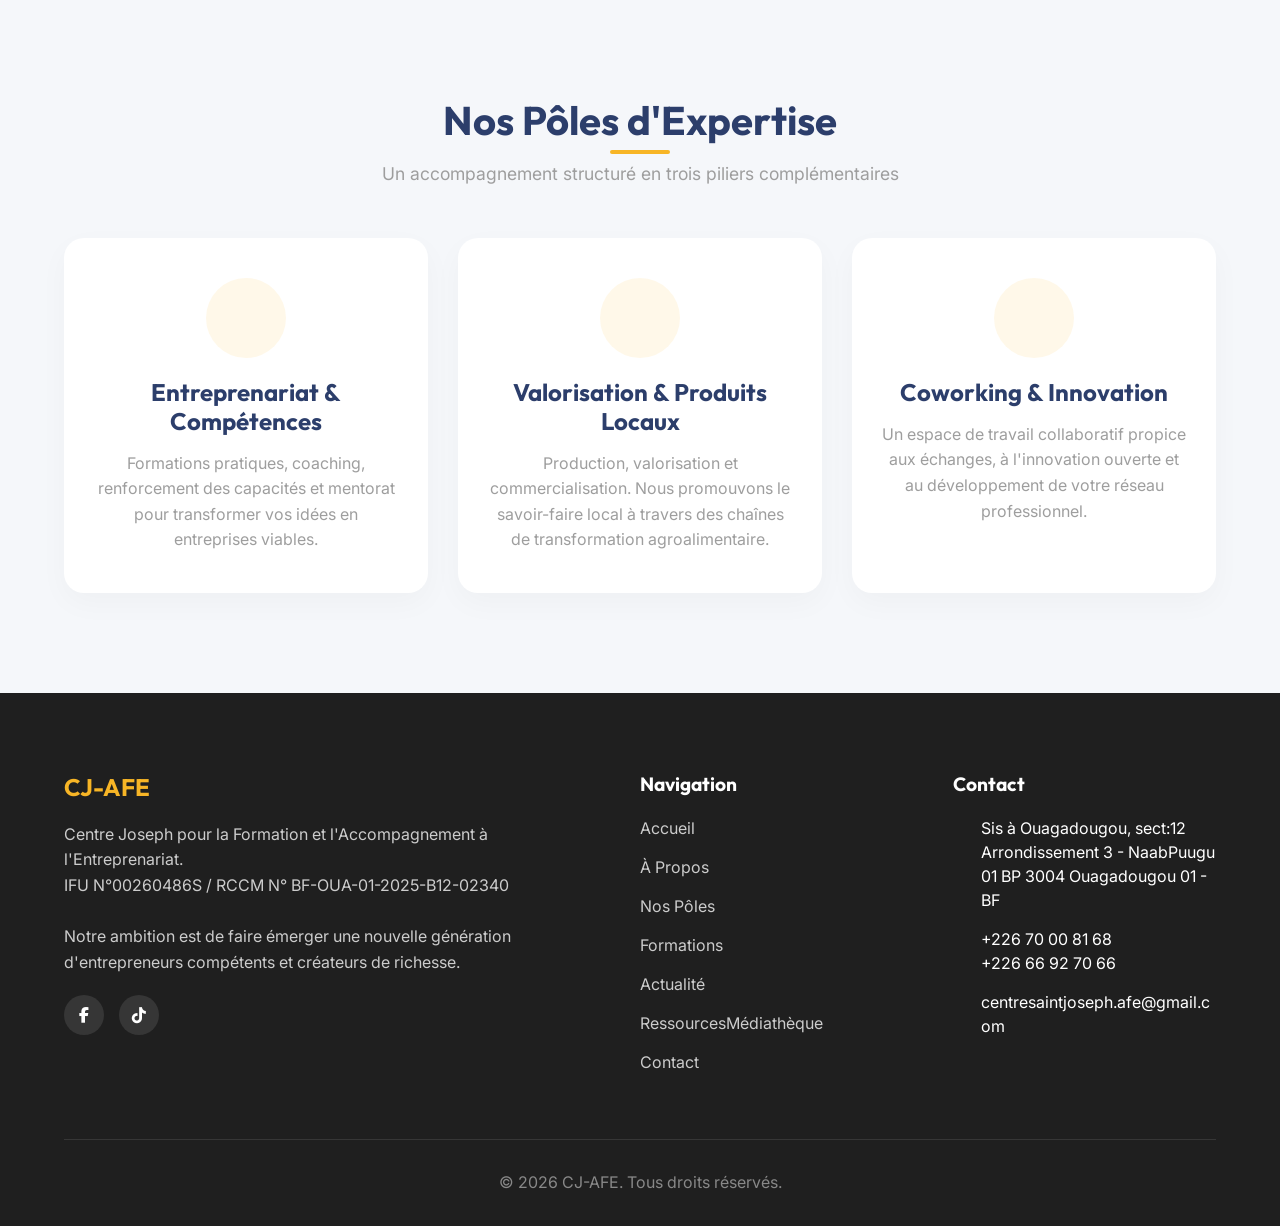
==== commit 21305631: "feat: ajout de la page Formations en ligne et maj de la navigation" ====
--- a/index.html
+++ b/index.html
@@ -33,6 +33,7 @@
             <a href="a-propos.html">À Propos</a>
             <a href="index.html#poles">Nos Pôles</a>
             
+            <a href="formations-en-ligne.html">Formations</a>
             <a href="actualites.html">Actualité</a>
             <a href="ressources.html">Ressources</a>
             <a href="mediatheque.html">Médiathèque</a>
@@ -134,6 +135,7 @@
                         <li><a href="index.html">Accueil</a></li>
                         <li><a href="a-propos.html">À Propos</a></li>
                         <li><a href="index.html#poles">Nos Pôles</a></li>
+                        <li><a href="formations-en-ligne.html">Formations</a></li>
                         <li><a href="actualites.html">Actualité</a></li>
                         <li><a href="ressources.html">Ressources</a>
             <a href="mediatheque.html">Médiathèque</a></li>
